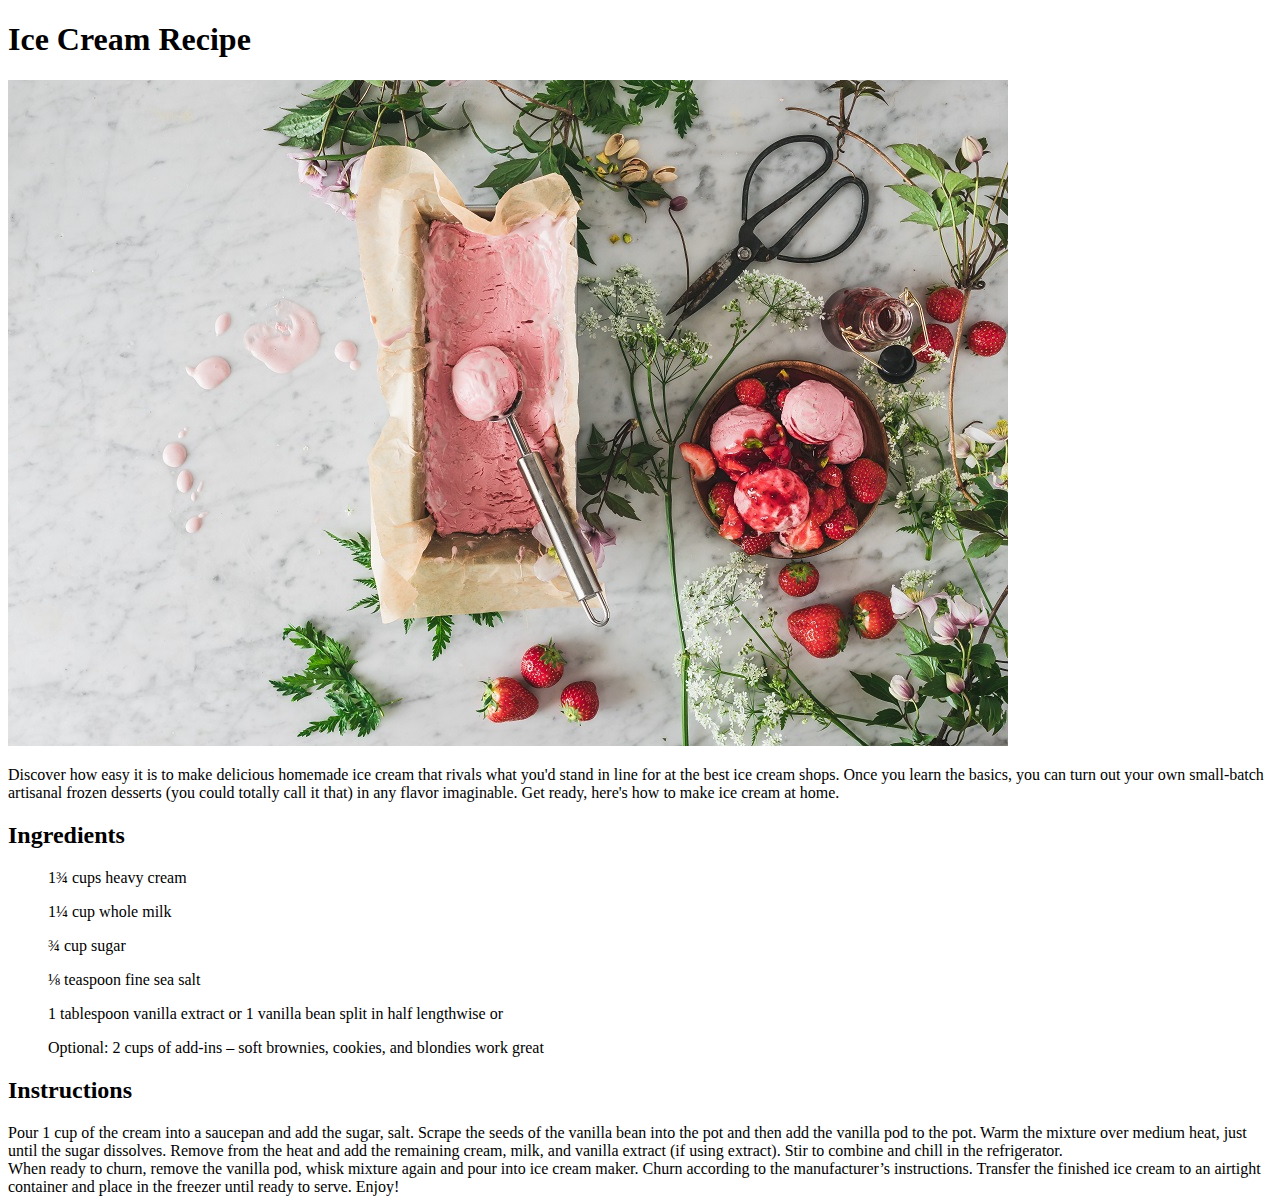
==== Recipes/icecream.html @ 904182be "ice cream recipe" ====
<!DOCTYPE html>
<html lang="en">
<head>
    <meta charset="UTF-8">
    <meta http-equiv="X-UA-Compatible" content="IE=edge">
    <meta name="viewport" content="width=device-width, initial-scale=1.0">
    <title>icecream</title>
</head>
<body>
    <h1>Ice Cream Recipe</h1>
    <img src="../images/icecream2.jpg" alt="ice cream">
    <p>Discover how easy it is to make delicious homemade ice cream that rivals what you'd stand in line for at the best ice cream shops.
        Once you learn the basics, you can turn out your own small-batch artisanal frozen desserts (you could totally call it that) 
        in any flavor imaginable. Get ready, here's how to make ice cream at home.</p>

    <h2>Ingredients</h2>
    <ul>1¾ cups heavy cream</ul>
    <ul>1¼ cup whole milk</ul>
    <ul>¾ cup sugar</ul>
    <ul>⅛ teaspoon fine sea salt</ul>
    <ul>1 tablespoon vanilla extract or 1 vanilla bean split in half lengthwise or</ul>
    <ul>Optional: 2 cups of add-ins – soft brownies, cookies, and blondies work great</ul>

    <h2>Instructions</h2>
    <li>Pour 1 cup of the cream into a saucepan and add the sugar, salt. Scrape the seeds of the vanilla bean into the pot and then add
         the vanilla pod to the pot. Warm the mixture over medium heat, just until the sugar dissolves. Remove from the heat and add the remaining
          cream, milk, and vanilla extract (if using extract). Stir to combine and chill in the refrigerator.</li>
    <li>When ready to churn, remove the vanilla pod, whisk mixture again and pour into ice cream maker. 
        Churn according to the manufacturer’s instructions. Transfer the finished ice cream to an airtight container 
        and place in the freezer until ready to serve. Enjoy!</li>
</body>
</html>
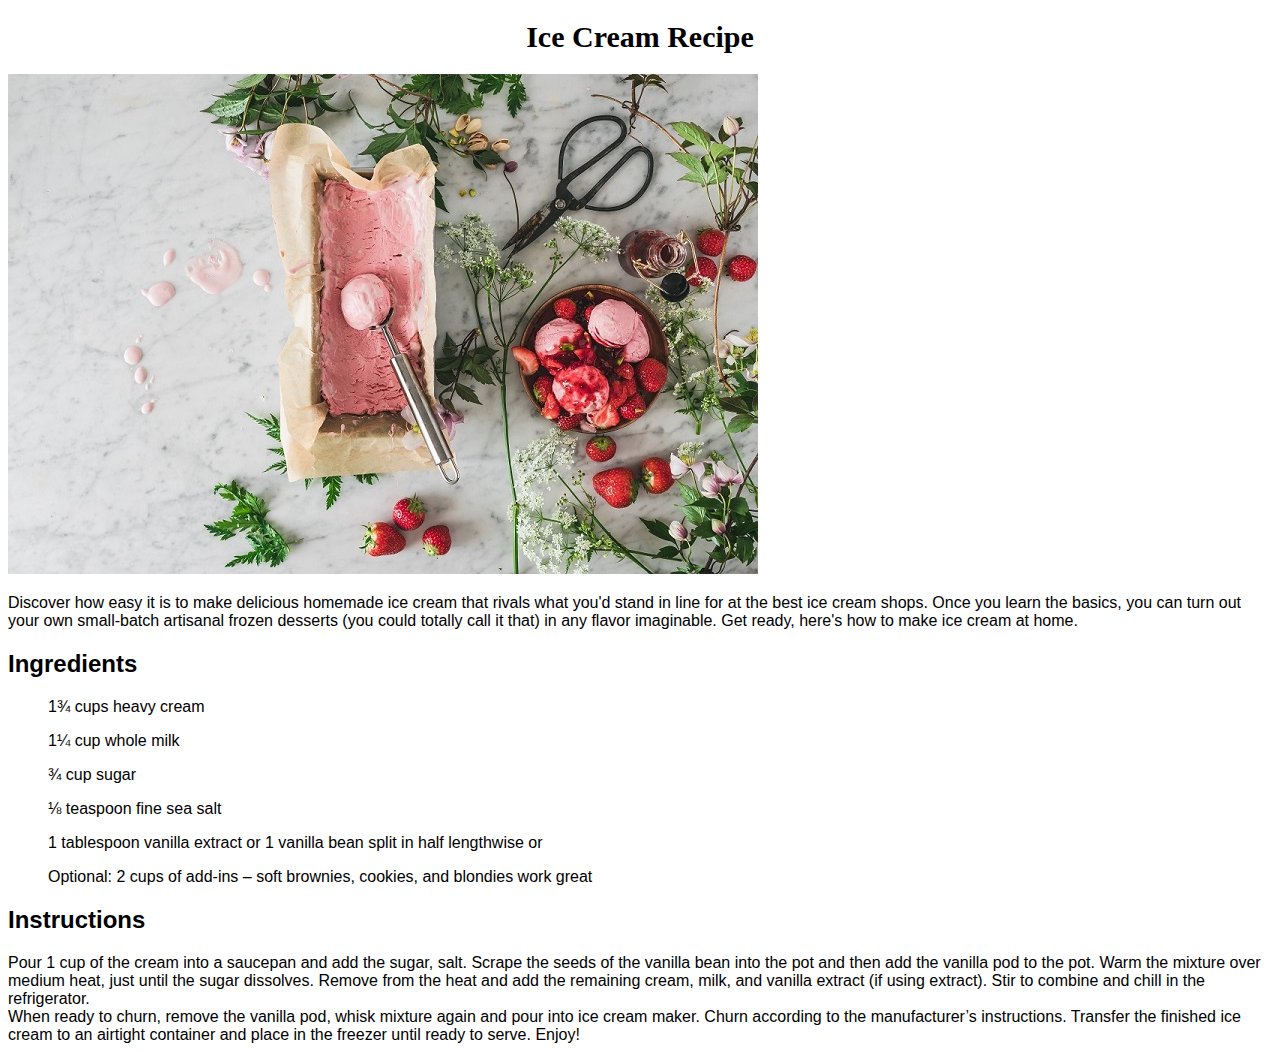
==== commit 5e2227e3: "resizing" ====
--- a/Recipes/icecream.html
+++ b/Recipes/icecream.html
@@ -5,6 +5,7 @@
     <meta http-equiv="X-UA-Compatible" content="IE=edge">
     <meta name="viewport" content="width=device-width, initial-scale=1.0">
     <title>icecream</title>
+    <link rel="stylesheet" href="icecream.css"
 </head>
 <body>
     <h1>Ice Cream Recipe</h1>
--- a/Recipes/icecream.css
+++ b/Recipes/icecream.css
@@ -0,0 +1,11 @@
+body {
+    font-family: Helvetica, "poppins", sans-serif;
+}
+
+h1 {
+    text-align: center;
+    color: black;
+    font-family: "Amatic SC", cursive;
+    font-size: 30px;
+    font-weight: bold;
+}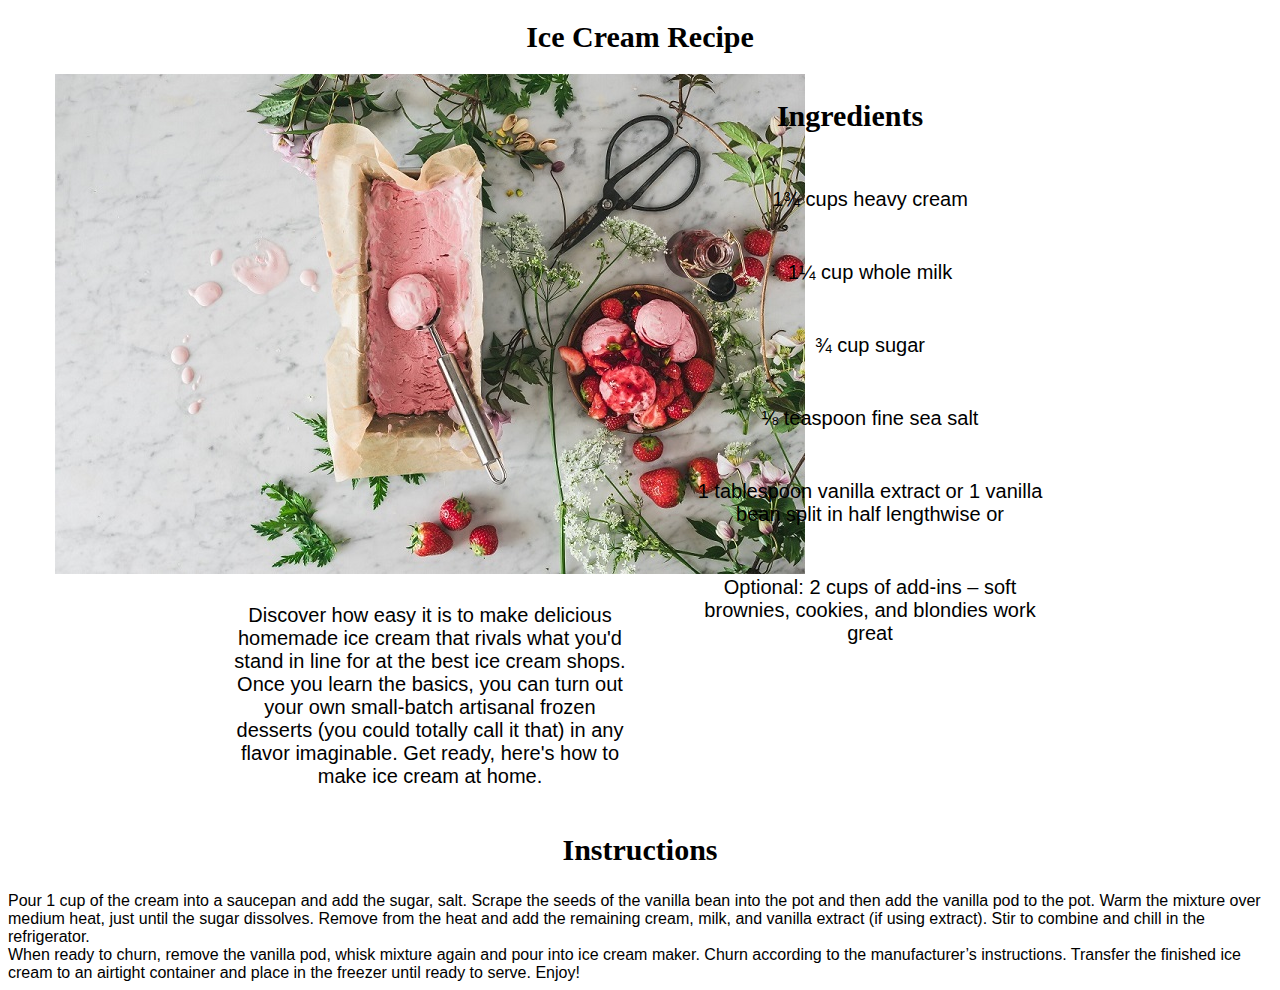
==== commit 7f27e973: "icecream page" ====
--- a/Recipes/icecream.html
+++ b/Recipes/icecream.html
@@ -9,11 +9,14 @@
 </head>
 <body>
     <h1>Ice Cream Recipe</h1>
+    <div class="content">
+        <div class="item">
     <img src="../images/icecream2.jpg" alt="ice cream">
     <p>Discover how easy it is to make delicious homemade ice cream that rivals what you'd stand in line for at the best ice cream shops.
         Once you learn the basics, you can turn out your own small-batch artisanal frozen desserts (you could totally call it that) 
         in any flavor imaginable. Get ready, here's how to make ice cream at home.</p>
-
+        </div>
+        <div class="item">
     <h2>Ingredients</h2>
     <ul>1¾ cups heavy cream</ul>
     <ul>1¼ cup whole milk</ul>
@@ -21,7 +24,8 @@
     <ul>⅛ teaspoon fine sea salt</ul>
     <ul>1 tablespoon vanilla extract or 1 vanilla bean split in half lengthwise or</ul>
     <ul>Optional: 2 cups of add-ins – soft brownies, cookies, and blondies work great</ul>
-
+        </div>
+    </div>
     <h2>Instructions</h2>
     <li>Pour 1 cup of the cream into a saucepan and add the sugar, salt. Scrape the seeds of the vanilla bean into the pot and then add
          the vanilla pod to the pot. Warm the mixture over medium heat, just until the sugar dissolves. Remove from the heat and add the remaining
--- a/Recipes/icecream.css
+++ b/Recipes/icecream.css
@@ -2,10 +2,28 @@
     font-family: Helvetica, "poppins", sans-serif;
 }
 
-h1 {
+h1,
+h2 {
     text-align: center;
     color: black;
     font-family: "Amatic SC", cursive;
     font-size: 30px;
     font-weight: bold;
+}
+
+.content {
+    display: flex;
+    flex-direction: row;
+    justify-content: center;
+    font-size: 20px;
+    gap: 20px;
+}
+
+.item{
+    display: flex;
+    flex-direction: column;
+    gap:10px;
+    align-items:center;
+    width:400px;
+    text-align: center;
 }